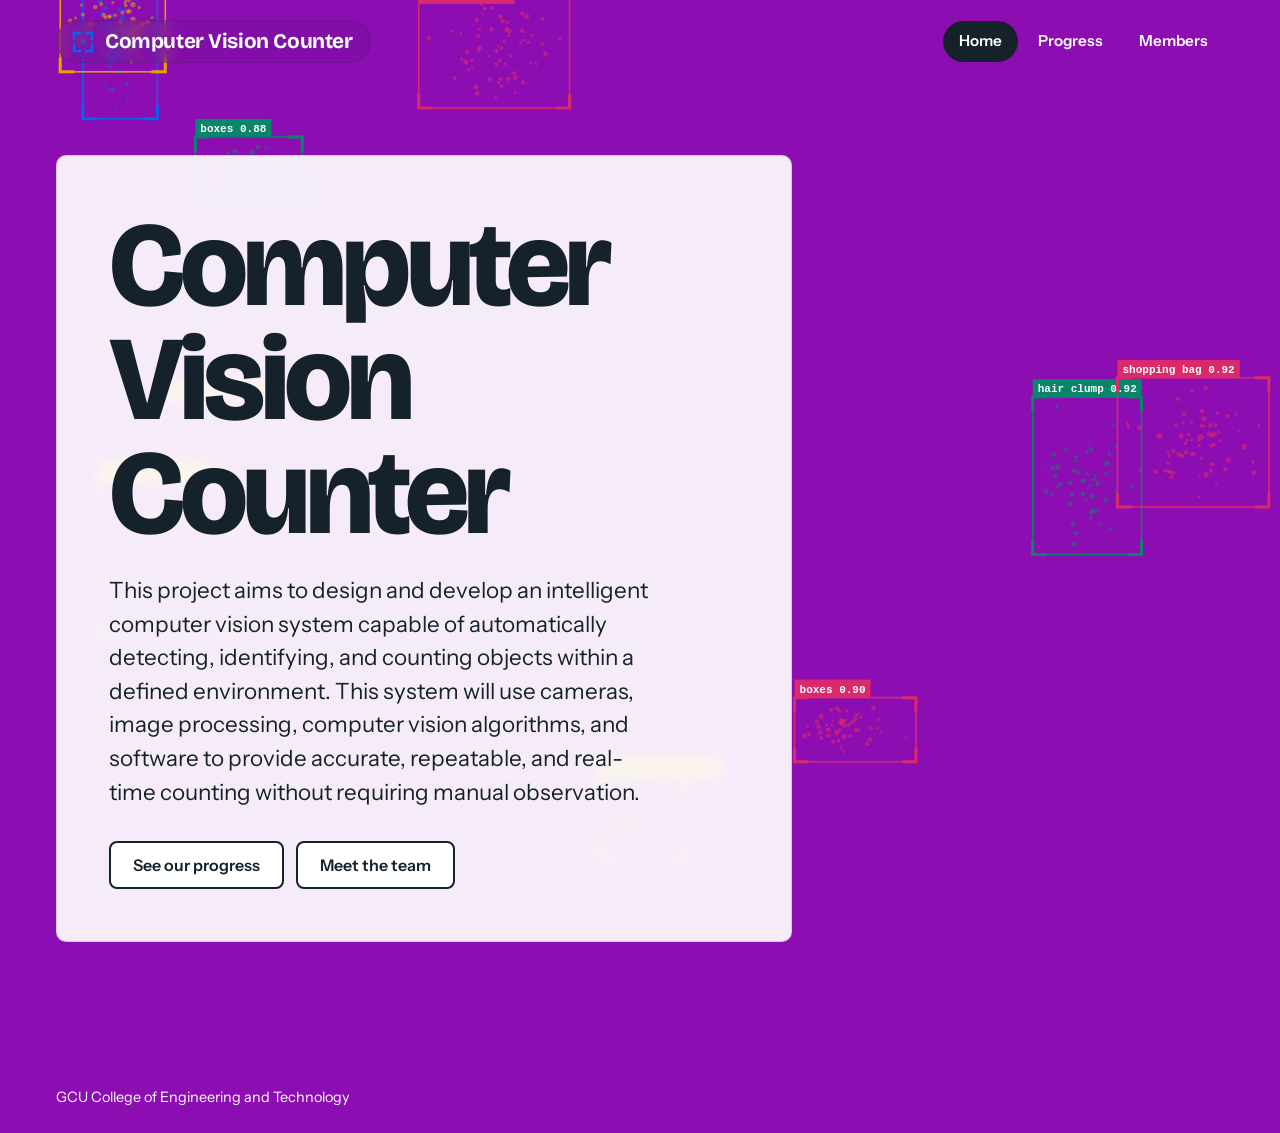
==== index.html @ 8cadb1ff "initial commit" ====
<!DOCTYPE html>
<html lang="en">
<head>
  <meta charset="UTF-8">
  <meta name="viewport" content="width=device-width, initial-scale=1">
  <title>Computer Vision Counter | GCU CET</title>
  <meta name="description" content="Sightline is a computer vision project that detects and tracks objects in video.">
  <link rel="preconnect" href="https://fonts.googleapis.com">
  <link rel="preconnect" href="https://fonts.gstatic.com" crossorigin>
  <link href="https://fonts.googleapis.com/css2?family=Bricolage+Grotesque:opsz,wght@12..96,700;800&family=Instrument+Sans:wght@400;600;700&display=swap" rel="stylesheet">
  <link rel="stylesheet" href="styles.css">
</head>
<body>
  <canvas id="cv-bg" aria-hidden="true"></canvas>

  <header class="site-header">
    <a class="brand" href="index.html">
      <svg viewBox="0 0 24 24" width="24" height="24" fill="none" stroke="#0b62f0" stroke-width="2.5" stroke-linecap="square" aria-hidden="true">
        <path d="M3 9V3h6M15 3h6v6M21 15v6h-6M9 21H3v-6"/>
        <circle cx="12" cy="12" r="1.6" fill="#0b62f0" stroke="none"/>
      </svg>
      Computer Vision Counter
    </a>
    <nav class="site-nav" aria-label="Main">
      <ul>
        <li><a href="index.html" aria-current="page">Home</a></li>
        <li><a href="progress.html">Progress</a></li>
        <li><a href="members.html">Members</a></li>
      </ul>
    </nav>
  </header>

  <main>
    <section class="hero">
      <div class="hero-inner">
        <h1>Computer Vision Counter</h1>
        <p class="lede">
          This project aims to design and develop an intelligent computer vision
        system capable of automatically detecting, identifying, and counting
        objects within a defined environment. This system will use cameras,
        image processing, computer vision algorithms, and software to
        provide accurate, repeatable, and real-time counting without requiring
        manual observation.
        </p>
        <div class="hero-actions">
          <a class="btn btn-primary" href="progress.html">See our progress</a>
          <a class="btn btn-outline" href="members.html">Meet the team</a>
        </div>
      </div>
    </section>
  </main>

  <footer class="site-footer">GCU College of Engineering and Technology</footer>

  <script src="background.js"></script>
</body>
</html>
---- styles.css ----
/* ---------- Tokens ---------- */
:root {
  --bg: #8c0eb3;
  --surface: #ffffff;
  --ink: #15222b;
  --muted: #52636e;
  --line: rgba(21, 34, 43, 0.16);
  --blue: #0b62f0;
  --blue-deep: #0847b3;
  --radius: 10px;
  --font-display: "Bricolage Grotesque", "Trebuchet MS", system-ui, sans-serif;
  --font-body: "Instrument Sans", system-ui, -apple-system, "Segoe UI", sans-serif;
}

/* ---------- Base ---------- */
*,
*::before,
*::after {
  box-sizing: border-box;
}

html {
  -webkit-text-size-adjust: 100%;
}

body {
  margin: 0;
  min-height: 100vh;
  display: flex;
  flex-direction: column;
  background: var(--bg);
  color: var(--ink);
  font: 400 1.0625rem/1.6 var(--font-body);
}

h1,
h2 {
  font-family: var(--font-display);
  line-height: 1.1;
  letter-spacing: -0.02em;
}

a {
  color: var(--blue-deep);
}

:focus-visible {
  outline: 3px solid var(--blue);
  outline-offset: 3px;
}

main {
  position: relative;
  z-index: 1;
  flex: 1;
}

/* ---------- Header and nav ---------- */
.site-header {
  position: relative;
  z-index: 2;
  display: flex;
  align-items: center;
  justify-content: space-between;
  flex-wrap: wrap;
  gap: 12px 24px;
  padding: 20px clamp(20px, 5vw, 56px);
}

.brand {
  display: inline-flex;
  align-items: center;
  gap: 10px;
  padding: 8px 18px 8px 14px;
  background: rgba(21, 34, 43, 0.08);
  border: 1px solid var(--line);
  border-radius: 999px;
  color: #fff;
  font: 700 1.3rem var(--font-display);
  letter-spacing: -0.02em;
  text-decoration: none;
  -webkit-backdrop-filter: blur(6px);
  backdrop-filter: blur(6px);
  transition: background-color 0.15s;
}

.brand:hover {
  background: #4a46466b;
}

.site-nav ul {
  display: flex;
  gap: 4px;
  margin: 0;
  padding: 0;
  list-style: none;
}

.site-nav a {
  display: block;
  padding: 8px 16px;
  border-radius: 999px;
  color: #fff;
  font-size: 0.95rem;
  font-weight: 600;
  text-decoration: none;
}

.site-nav a:hover {
  background: rgba(21, 34, 43, 0.08);
}

.site-nav a[aria-current="page"] {
  background: var(--ink);
  color: #fff;
}

/* ---------- Buttons ---------- */
.btn {
  display: inline-flex;
  align-items: center;
  justify-content: center;
  gap: 8px;
  padding: 12px 22px;
  border: 2px solid var(--ink);
  border-radius: 8px;
  font: 600 1rem var(--font-body);
  text-decoration: none;
  cursor: pointer;
  transition: background-color 0.15s, color 0.15s, border-color 0.15s;
}

.btn-primary {
  background: var(--ink);
  color: #fff;
}

.btn-primary:hover {
  background: var(--blue);
  border-color: var(--blue);
}

.btn-outline {
  background: transparent;
  color: var(--ink);
}

.btn-outline:hover {
  background: var(--ink);
  color: #fff;
}

.btn-linkedin {
  background: transparent;
  border-color: var(--blue);
  color: var(--blue-deep);
}

.btn-linkedin:hover {
  background: var(--blue);
  color: #fff;
}

/* ---------- Home ---------- */
#cv-bg {
  position: fixed;
  inset: 0;
  z-index: 0;
  width: 100%;
  height: 100%;
  pointer-events: none;
}

.hero {
  display: flex;
  align-items: center;
  min-height: calc(100vh - 84px);
  padding: clamp(24px, 6vw, 72px) clamp(20px, 5vw, 56px) clamp(56px, 10vw, 120px);
}
/*text box background*/
.hero-inner {
  max-width: 46rem;
  padding: clamp(28px, 5vw, 52px);
  background: rgba(255, 255, 255, 0.92);
  border: 1px solid var(--line);
  border-radius: var(--radius);
  -webkit-backdrop-filter: blur(6px);
  backdrop-filter: blur(6px);
}

.hero h1 {
  margin: 0 0 24px;
  font-size: clamp(3.4rem, 11vw, 7.5rem);
  font-weight: 800;
  line-height: 0.95;
  letter-spacing: -0.04em;
}

.lede {
  max-width: 34rem;
  margin: 0 0 32px;
  font-size: clamp(1.15rem, 2.2vw, 1.4rem);
  line-height: 1.5;
}

.hero-actions {
  display: flex;
  flex-wrap: wrap;
  gap: 12px;
}

.hero-actions .btn {
  background: #fff;
  border-color: var(--ink);
  color: var(--ink);
}

.hero-actions .btn:hover {
  background: #e6ebed;
  border-color: var(--ink);
  color: var(--ink);
}

/* ---------- Inner page heading ---------- */
.page-head {
  max-width: 1000px;
  margin: 0 auto;
  padding: clamp(24px, 5vw, 56px) clamp(20px, 5vw, 32px) 8px;
}

.page-head h1 {
  margin: 0 0 12px;
  font-size: clamp(2.5rem, 6vw, 4rem);
  font-weight: 800;
  letter-spacing: -0.035em;
}

.page-head p {
  max-width: 36rem;
  margin: 0;
  color: var(--muted);
}

/* ---------- Centered panel (Progress/Members) ---------- */
.panel {
  width: min(1000px, calc(100% - 2 * clamp(20px, 5vw, 56px)));
  margin: 8px auto 96px;
  padding: clamp(24px, 4vw, 48px);
  background: rgba(255, 255, 255, 0.92);
  border: 1px solid var(--line);
  border-radius: var(--radius);
  -webkit-backdrop-filter: blur(6px);
  backdrop-filter: blur(6px);
}

.panel--narrow {
  max-width: 880px;
}

.panel .page-head,
.panel .feed,
.panel .team {
  max-width: none;
  margin: 0;
  padding: 0;
}

.panel .page-head {
  padding-bottom: 8px;
}

.panel .feed,
.panel .team {
  padding-top: 24px;
}

/* light tint on cards */
.panel .post,
.panel .member {
  background: #f5f7f8;
}

/* ---------- Progress ---------- */
.feed {
  display: flex;
  flex-direction: column;
  gap: 20px;
  max-width: 820px;
  margin: 0 auto;
  padding: 32px clamp(20px, 5vw, 32px) 96px;
}

.post {
  display: grid;
  grid-template-columns: 180px 1fr;
  overflow: hidden;
  background: var(--surface);
  border: 1px solid var(--line);
  border-radius: var(--radius);
}

.post-date {
  display: flex;
  flex-direction: column;
  gap: 4px;
  padding: 24px;
  background: rgba(21, 34, 43, 0.035);
  border-right: 1px solid var(--line);
}

.post-week {
  font: 700 1.6rem/1.1 var(--font-display);
  letter-spacing: -0.02em;
}

.post-range {
  color: var(--muted);
  font-size: 0.92rem;
}

.post-body {
  padding: 24px 28px 26px;
}

.post-body h2 {
  margin: 0 0 12px;
  font-size: 1.4rem;
}

.post-body ul {
  margin: 0;
  padding-left: 1.2em;
}

.post-body li {
  margin: 0.45em 0;
}

.post-body li::marker {
  color: var(--blue);
}

@media (max-width: 640px) {
  .post {
    grid-template-columns: 1fr;
  }

  .post-date {
    flex-flow: row wrap;
    align-items: baseline;
    gap: 4px 14px;
    border-right: 0;
    border-bottom: 1px solid var(--line);
  }
}

/* ---------- Members ---------- */
.team {
  display: flex;
  flex-wrap: wrap;
  justify-content: center;
  gap: 24px;
  max-width: 1000px;
  margin: 0 auto;
  padding: 32px clamp(20px, 5vw, 32px) 96px;
}

.member {
  display: flex;
  flex: 0 0 280px;
  flex-direction: column;
  align-items: center;
  max-width: 100%;
  padding: 32px 24px 24px;
  background: var(--surface);
  border: 1px solid var(--line);
  border-radius: var(--radius);
  text-align: center;
}

.avatar {
  width: 128px;
  height: 128px;
  margin-bottom: 18px;
  background: #d5dee3;
  border: 1px solid var(--line);
  border-radius: 50%;
  object-fit: cover; /* scales images */
}

.member h2 {
  margin: 0;
  font-size: 1.35rem;
}

.role {
  margin: 4px 0 0;
  color: var(--muted);
}

.actions {
  display: flex;
  gap: 8px;
  width: 100%;
  margin-top: 22px;
}

.actions .btn {
  flex: 1;
  padding: 10px 8px;
  font-size: 0.92rem;
}

/* ---------- Footer ---------- */
.site-footer {
  position: relative;
  z-index: 1;
  padding: 24px clamp(20px, 5vw, 56px);
  color: #fff;
  font-size: 0.9rem;
}
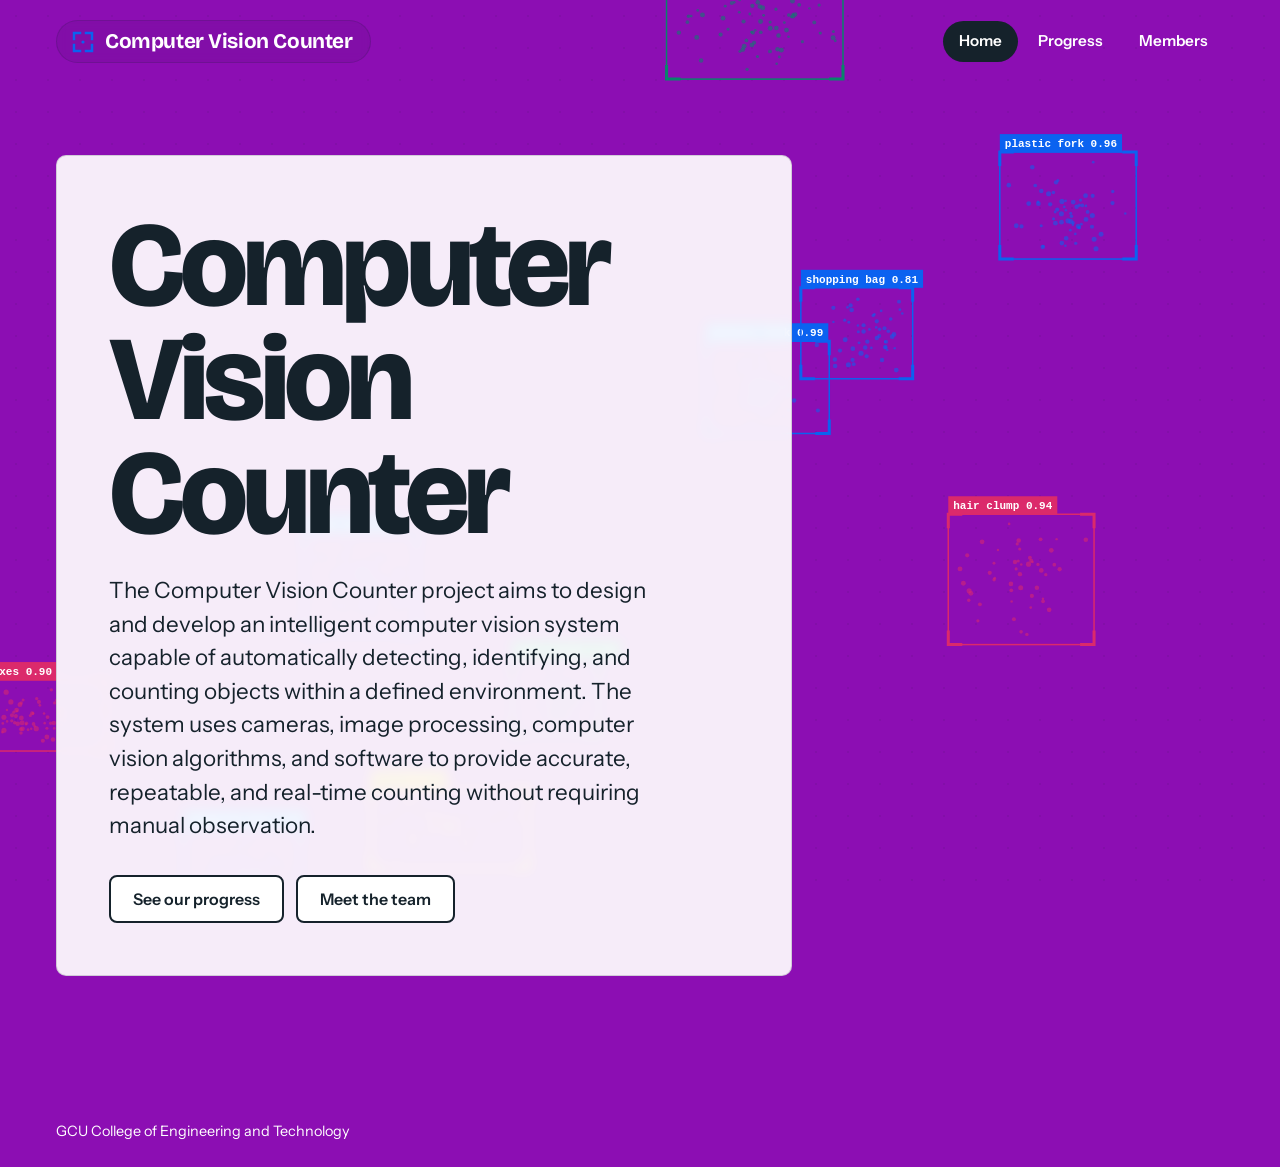
==== commit a2e37766: "Add files via upload" ====
--- a/index.html
+++ b/index.html
@@ -35,9 +35,9 @@
       <div class="hero-inner">
         <h1>Computer Vision Counter</h1>
         <p class="lede">
-          This project aims to design and develop an intelligent computer vision
+          The Computer Vision Counter project aims to design and develop an intelligent computer vision
         system capable of automatically detecting, identifying, and counting
-        objects within a defined environment. This system will use cameras,
+        objects within a defined environment. The system uses cameras,
         image processing, computer vision algorithms, and software to
         provide accurate, repeatable, and real-time counting without requiring
         manual observation.
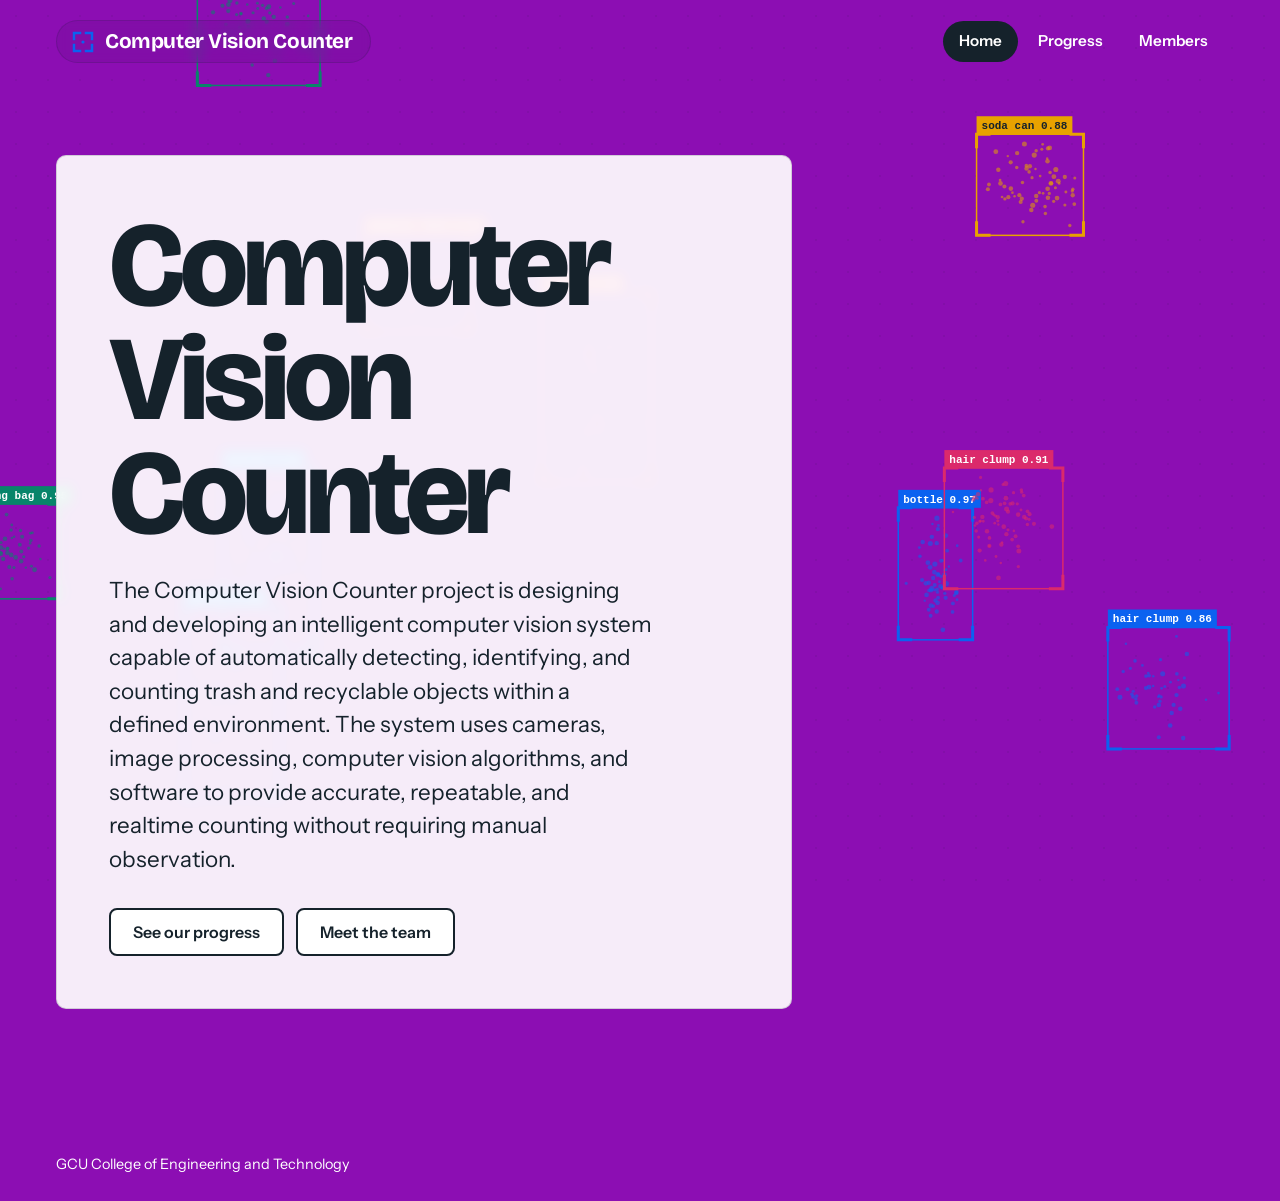
==== commit b2f93ff5: "Add files via upload" ====
--- a/index.html
+++ b/index.html
@@ -35,11 +35,11 @@
       <div class="hero-inner">
         <h1>Computer Vision Counter</h1>
         <p class="lede">
-          The Computer Vision Counter project aims to design and develop an intelligent computer vision
+          The Computer Vision Counter project is designing and developing an intelligent computer vision
         system capable of automatically detecting, identifying, and counting
-        objects within a defined environment. The system uses cameras,
+        trash and recyclable objects within a defined environment. The system uses cameras,
         image processing, computer vision algorithms, and software to
-        provide accurate, repeatable, and real-time counting without requiring
+        provide accurate, repeatable, and realtime counting without requiring
         manual observation.
         </p>
         <div class="hero-actions">
